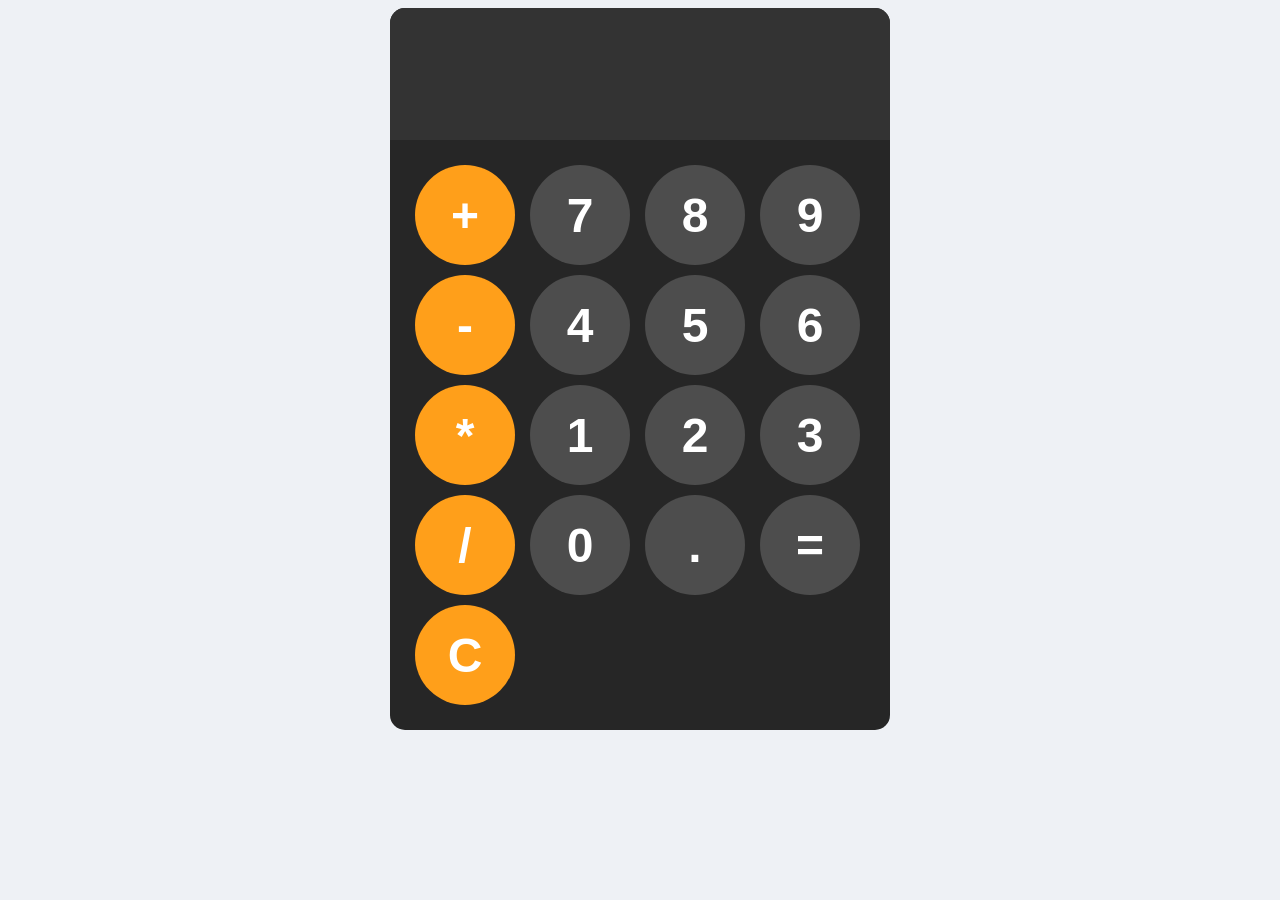
==== index.html @ 03c0d9f0 "Add files via upload" ====
<!DOCTYPE html>
<html>
  <head>
    <title>CALCULATOR</title>
    <link rel="stylesheet" href = "style.css">
  </head>
  <body>
    <div id = "calculator">
      <input id = "display" readonly>
      <div id = "keys">
        <button onclick = "appendToDisplay('+')" class = "operator-btn">+</button>
        <button onclick = "appendToDisplay('7')">7</button>
        <button onclick = "appendToDisplay('8')">8</button>
        <button onclick = "appendToDisplay('9')">9</button>
        <button onclick = "appendToDisplay('-')" class = "operator-btn" >-</button>
        <button onclick = "appendToDisplay('4')">4</button>
        <button onclick = "appendToDisplay('5')">5</button>
        <button onclick = "appendToDisplay('6')">6</button>
        <button onclick = "appendToDisplay('*')" class = "operator-btn">*</button>
        <button onclick = "appendToDisplay('1')">1</button>
        <button onclick = "appendToDisplay('2')">2</button>
        <button onclick = "appendToDisplay('3')">3</button>
        <button onclick = "appendToDisplay('/')" class = "operator-btn">/</button>
        <button onclick = "appendToDisplay('0')">0</button>
        <button onclick = "appendToDisplay('.')">.</button>
        <button onclick = "calculate()" > = </button>
        <button onclick = "clearDisplay()" class = "operator-btn">C</button>
        
      </div>
      
      
    </div>
    

    
    
  
  </body>  
</html>
---- style.css ----
body {
  background: #eef1f5;
  display:flex;
  justify-content:center;
  align-items:center;
  backgrounad-color:hsl(0,0%,75%);
}
#calculator{
  font-family:Arial,sans-serif;
  background-color:hsl(0,0%,15%);
  border-radius:15px;
  max-width:500px;
  overflow:hidden;
}
#display {
  background-color:hsl(0,0%,20%);
  width:100%;
  padding:20px;
  font-size:5rem;
  text-align:left;
  border:none;
  color:white;
}
#keys{
  display:grid;
  grid-template-columns:repeat(4,1fr);
  gap:10px;
  padding:25px;
}
button{
  width :100px;
  height:100px;
  border-radius:50%;
  border:none;
  background-color: hsl(0,0%,30%);
  color: white;
  font-weight:bold;
  font-size:3rem;
  cursor:pointer;
}
button:hover{
  background-color:hsl(0,0%,40%);
}
button:active{
  background-color:hsl(0,0%,50%);
}
.operator-btn{
  background-color:hsl(35,100%,55%);
}
.operator-btn:hover{
  background-color:hsl(35,100%,65%);
}
.operator-btn:active{
  background-color:hsl(35,100%,75%);
}
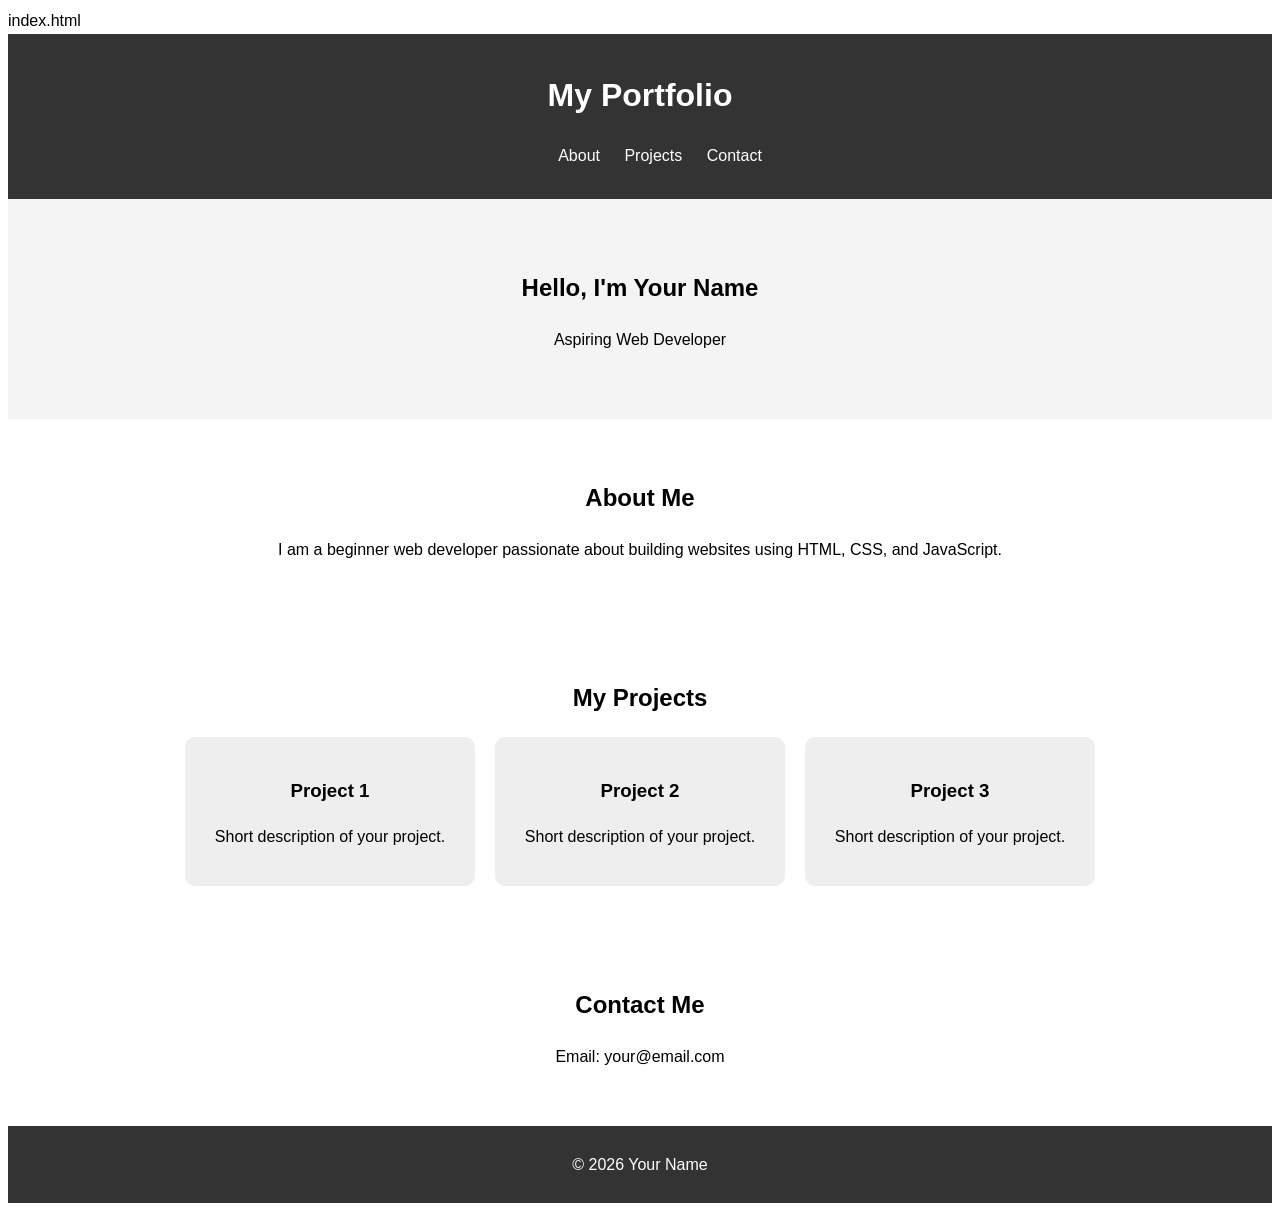
==== commit 8446bcda: "Add files via upload" ====
--- a/index.html
+++ b/index.html
@@ -1,39 +1,69 @@
-<!DOCTYPE html>
-<html>
-  <head>
-    <title>CALCULATOR</title>
-    <link rel="stylesheet" href = "style.css">
-  </head>
-  <body>
-    <div id = "calculator">
-      <input id = "display" readonly>
-      <div id = "keys">
-        <button onclick = "appendToDisplay('+')" class = "operator-btn">+</button>
-        <button onclick = "appendToDisplay('7')">7</button>
-        <button onclick = "appendToDisplay('8')">8</button>
-        <button onclick = "appendToDisplay('9')">9</button>
-        <button onclick = "appendToDisplay('-')" class = "operator-btn" >-</button>
-        <button onclick = "appendToDisplay('4')">4</button>
-        <button onclick = "appendToDisplay('5')">5</button>
-        <button onclick = "appendToDisplay('6')">6</button>
-        <button onclick = "appendToDisplay('*')" class = "operator-btn">*</button>
-        <button onclick = "appendToDisplay('1')">1</button>
-        <button onclick = "appendToDisplay('2')">2</button>
-        <button onclick = "appendToDisplay('3')">3</button>
-        <button onclick = "appendToDisplay('/')" class = "operator-btn">/</button>
-        <button onclick = "appendToDisplay('0')">0</button>
-        <button onclick = "appendToDisplay('.')">.</button>
-        <button onclick = "calculate()" > = </button>
-        <button onclick = "clearDisplay()" class = "operator-btn">C</button>
-        
-      </div>
-      
-      
-    </div>
-    
+index.html
+<html lang="en">
+<head>
+    <meta charset="UTF-8">
+    <meta name="viewport" content="width=device-width, initial-scale=1.0">
+    <title>My Portfolio</title>
+    <link rel="stylesheet" href="style.css">
+</head>
+<body>
 
-    
-    
-  
-  </body>  
+    <!-- Header -->
+    <header>
+        <h1>My Portfolio</h1>
+        <nav>
+            <ul>
+                <li><a href="#about">About</a></li>
+                <li><a href="#projects">Projects</a></li>
+                <li><a href="#contact">Contact</a></li>
+            </ul>
+        </nav>
+    </header>
+
+    <!-- Hero Section -->
+    <section class="hero">
+        <h2>Hello, I'm Your Name</h2>
+        <p>Aspiring Web Developer</p>
+    </section>
+
+    <!-- About -->
+    <section id="about">
+        <h2>About Me</h2>
+        <p>
+            I am a beginner web developer passionate about building websites
+            using HTML, CSS, and JavaScript.
+        </p>
+    </section>
+
+    <!-- Projects -->
+    <section id="projects">
+        <h2>My Projects</h2>
+        <div class="project-container">
+            <div class="project">
+                <h3>Project 1</h3>
+                <p>Short description of your project.</p>
+            </div>
+            <div class="project">
+                <h3>Project 2</h3>
+                <p>Short description of your project.</p>
+            </div>
+            <div class="project">
+                <h3>Project 3</h3>
+                <p>Short description of your project.</p>
+            </div>
+        </div>
+    </section>
+
+    <!-- Contact -->
+    <section id="contact">
+        <h2>Contact Me</h2>
+        <p>Email: your@email.com</p>
+    </section>
+
+    <!-- Footer -->
+    <footer>
+        <p>© 2026 Your Name</p>
+    </footer>
+
+</body>
 </html>
--- a/style.css
+++ b/style.css
@@ -1,55 +1,70 @@
+style.css
+* {
+    margin: 0;
+    padding: 0;
+    box-sizing: border-box;
+}
+
+/* Body */
 body {
-  background: #eef1f5;
-  display:flex;
-  justify-content:center;
-  align-items:center;
-  backgrounad-color:hsl(0,0%,75%);
+    font-family: Arial, sans-serif;
+    line-height: 1.6;
 }
-#calculator{
-  font-family:Arial,sans-serif;
-  background-color:hsl(0,0%,15%);
-  border-radius:15px;
-  max-width:500px;
-  overflow:hidden;
+
+/* Header */
+header {
+    background: #333;
+    color: #fff;
+    padding: 15px 0;
+    text-align: center;
 }
-#display {
-  background-color:hsl(0,0%,20%);
-  width:100%;
-  padding:20px;
-  font-size:5rem;
-  text-align:left;
-  border:none;
-  color:white;
+
+header ul {
+    list-style: none;
 }
-#keys{
-  display:grid;
-  grid-template-columns:repeat(4,1fr);
-  gap:10px;
-  padding:25px;
+
+header ul li {
+    display: inline;
+    margin: 0 10px;
 }
-button{
-  width :100px;
-  height:100px;
-  border-radius:50%;
-  border:none;
-  background-color: hsl(0,0%,30%);
-  color: white;
-  font-weight:bold;
-  font-size:3rem;
-  cursor:pointer;
+
+header ul li a {
+    color: #fff;
+    text-decoration: none;
 }
-button:hover{
-  background-color:hsl(0,0%,40%);
+
+/* Hero */
+.hero {
+    background: #f4f4f4;
+    text-align: center;
+    padding: 50px 20px;
 }
-button:active{
-  background-color:hsl(0,0%,50%);
+
+/* Sections */
+section {
+    padding: 40px 20px;
+    text-align: center;
 }
-.operator-btn{
-  background-color:hsl(35,100%,55%);
+
+/* Projects */
+.project-container {
+    display: flex;
+    justify-content: center;
+    gap: 20px;
+    flex-wrap: wrap;
 }
-.operator-btn:hover{
-  background-color:hsl(35,100%,65%);
+
+.project {
+    background: #eee;
+    padding: 20px;
+    width: 250px;
+    border-radius: 10px;
 }
-.operator-btn:active{
-  background-color:hsl(35,100%,75%);
+
+/* Footer */
+footer {
+    background: #333;
+    color: #fff;
+    text-align: center;
+    padding: 10px;
 }
